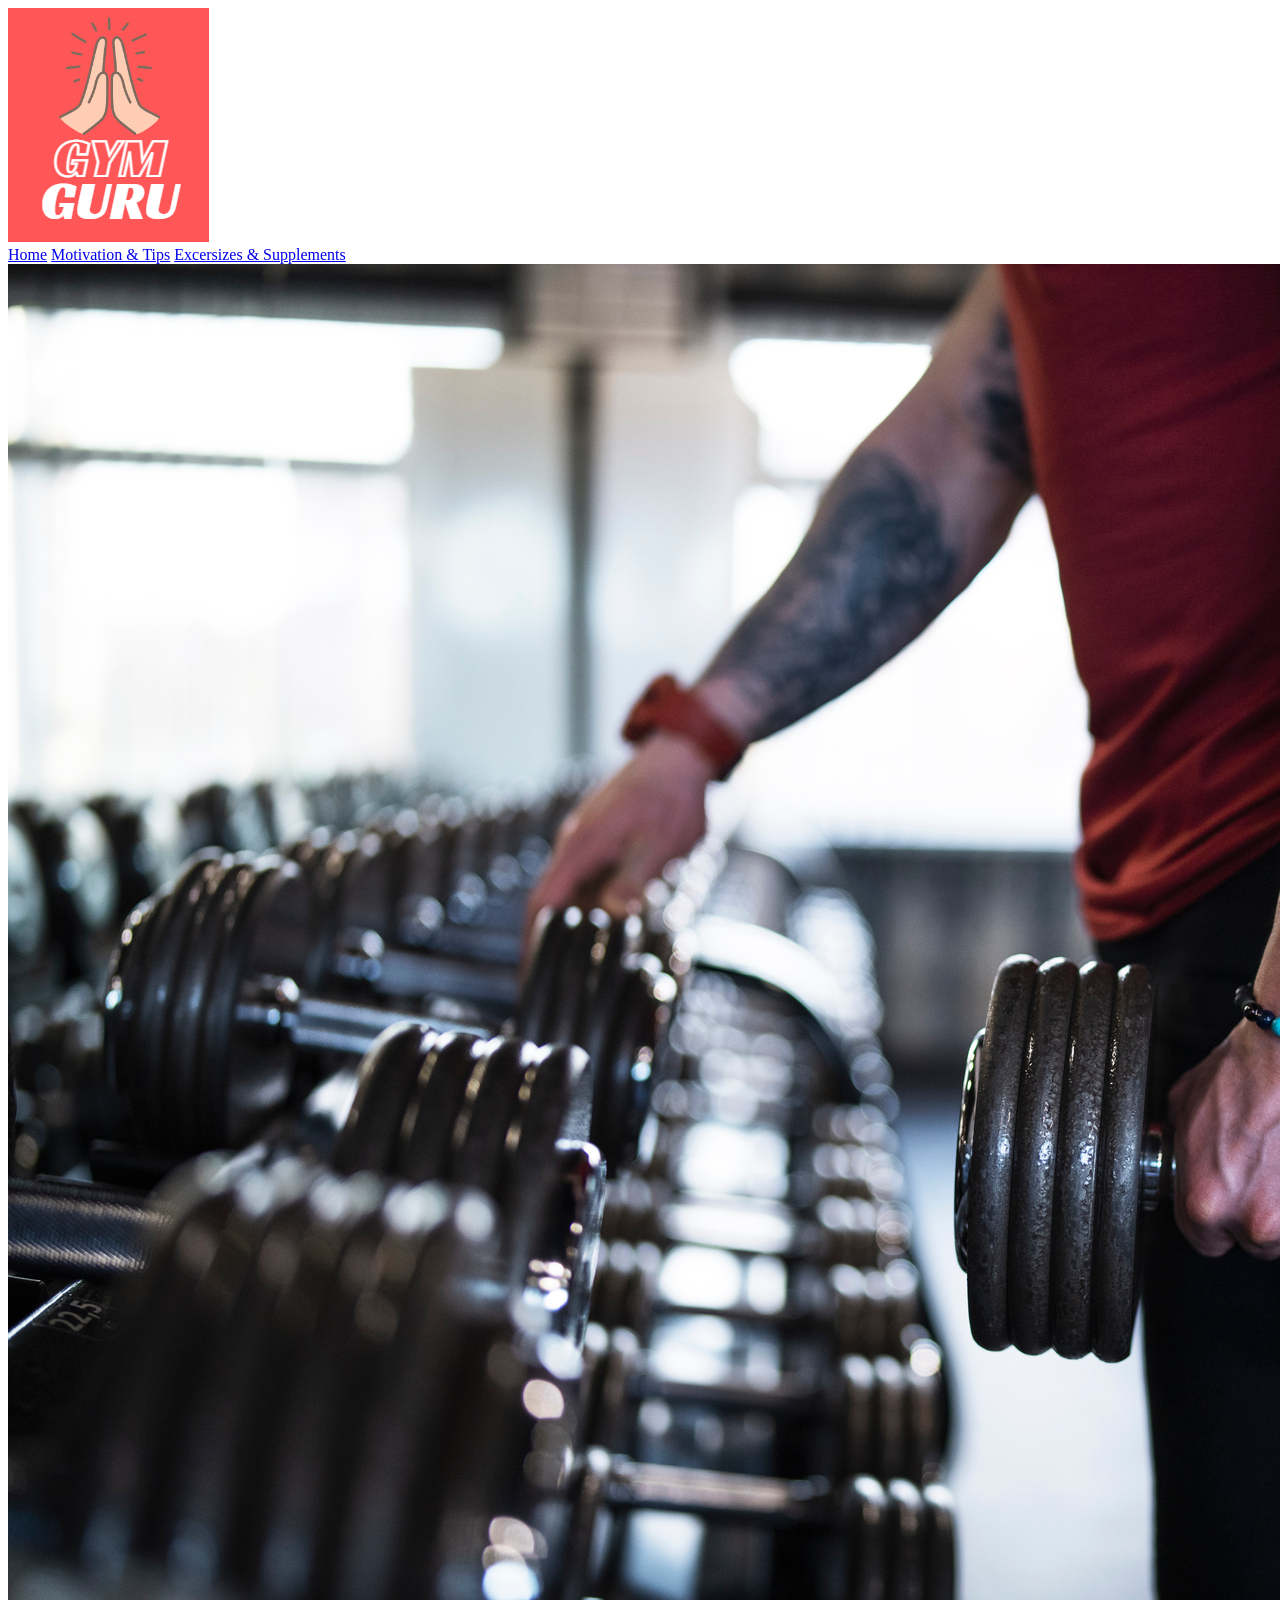
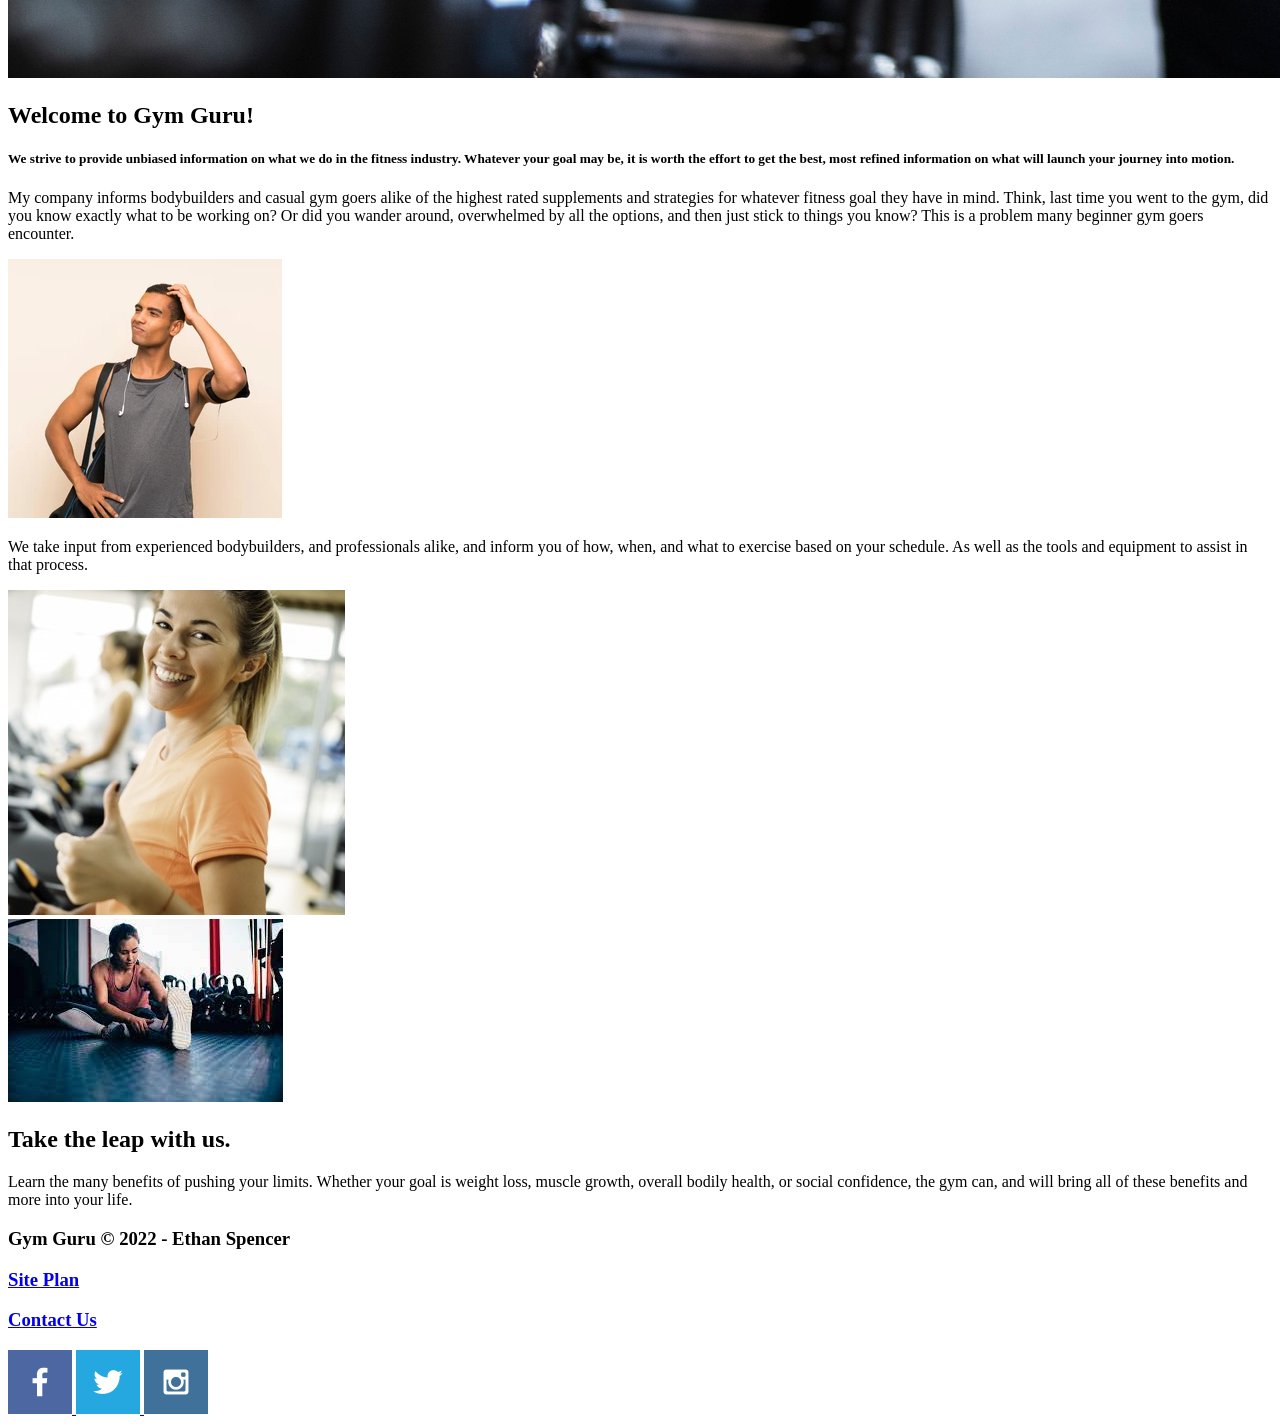
==== personal-site/index.html @ 8e612c9b "dump" ====
<!DOCTYPE html>
<html lang="en">
<head>
    <meta charset="UTF-8">
    <meta http-equiv="X-UA-Compatible" content="IE=edge">
    <meta name="viewport" content="width=device-width, initial-scale=1.0">
    <title>Gym Guru | Home Page</title>
</head>
<body>
    <div id="content">
        <header>
            <a class='logo_link' href="index.html">
                <img class="logo" src="images/logo.png" alt="Dry Oar Logo">
                </a>
                <nav>
                    <a href="index.html">Home</a>
                    <a href="motivation.html">Motivation & Tips</a>
                    <a href="excersize.html">Excersizes & Supplements</a>
                </nav>
        </header>
        <div id='hero'>
            <div id='hero-box'>
                <img id="hero-img" src="images/gym-coronavirus.jpg" alt="empty gym">
            </div>
                <section id="hero-msg">
                    <h1 class="home-title">Welcome to Gym Guru!</h1>
                    <h5>We strive to provide unbiased information on what we do in the fitness industry. Whatever your goal may be, it is worth the effort to get the best, most refined information on what will launch your journey into motion.</h5>
                </section>
            </div>
        </div>
        <section id="body">
            <div id="purpose-1">
                <p>
                    My company informs bodybuilders and casual gym goers alike of the highest rated supplements and strategies for whatever fitness goal they have in mind. Think, last time you went to the gym, did you know exactly what to be working on? Or did you wander around, overwhelmed by all the options, and then just stick to things you know? This is a problem many beginner gym goers encounter. 
                </p>
                <img src="images/confused.png" alt="confused gym goer">
            </div>
            <div id="purpose-2">
                <p>We take input from experienced bodybuilders, and professionals alike, and inform you of how, when, and what to exercise based on your schedule. As well as the tools and equipment to assist in that process.</p>
                <img src="images/happy.jpg" alt="happy gym goer">
            </div>
            <div id="background"></div>
            <img class="stretching" src="images/stretching.jpg" alt="stretching">
            <section class="msg">
                <h2>Take the leap with us.</h2>
                <p>Learn the many benefits of pushing your limits. Whether your goal is weight loss, muscle growth, overall bodily health, or social confidence, the gym can, and will bring all of these benefits and more into your life.</p>
            </section>
        </section>
        <footer>
            <h3>Gym Guru &copy; 2022 - Ethan Spencer</h3>
            <h3><a class="bot-txt" href="site-plan.html">Site Plan</a></h3>
            <h3><a class="bot-txt" href="contactus.html">Contact Us</a></h3>
            <div class="social">
                <a target="_blank" href="https://facebook.com">
                    <img class="icon2" src="images/facebook.png" alt="fb icon">
                </a>
                <a target="_blank" href="https://twitter.com">
                    <img class="icon2" src="images/twitter.png" alt="twitter icon">
                </a>
                <a target="_blank" href="https://instagram.com">
                    <img class="icon2" src="images/instagram.png" alt="ig icon">
                </a>
            </div>
        </footer>
    </div>
</body>
</html>
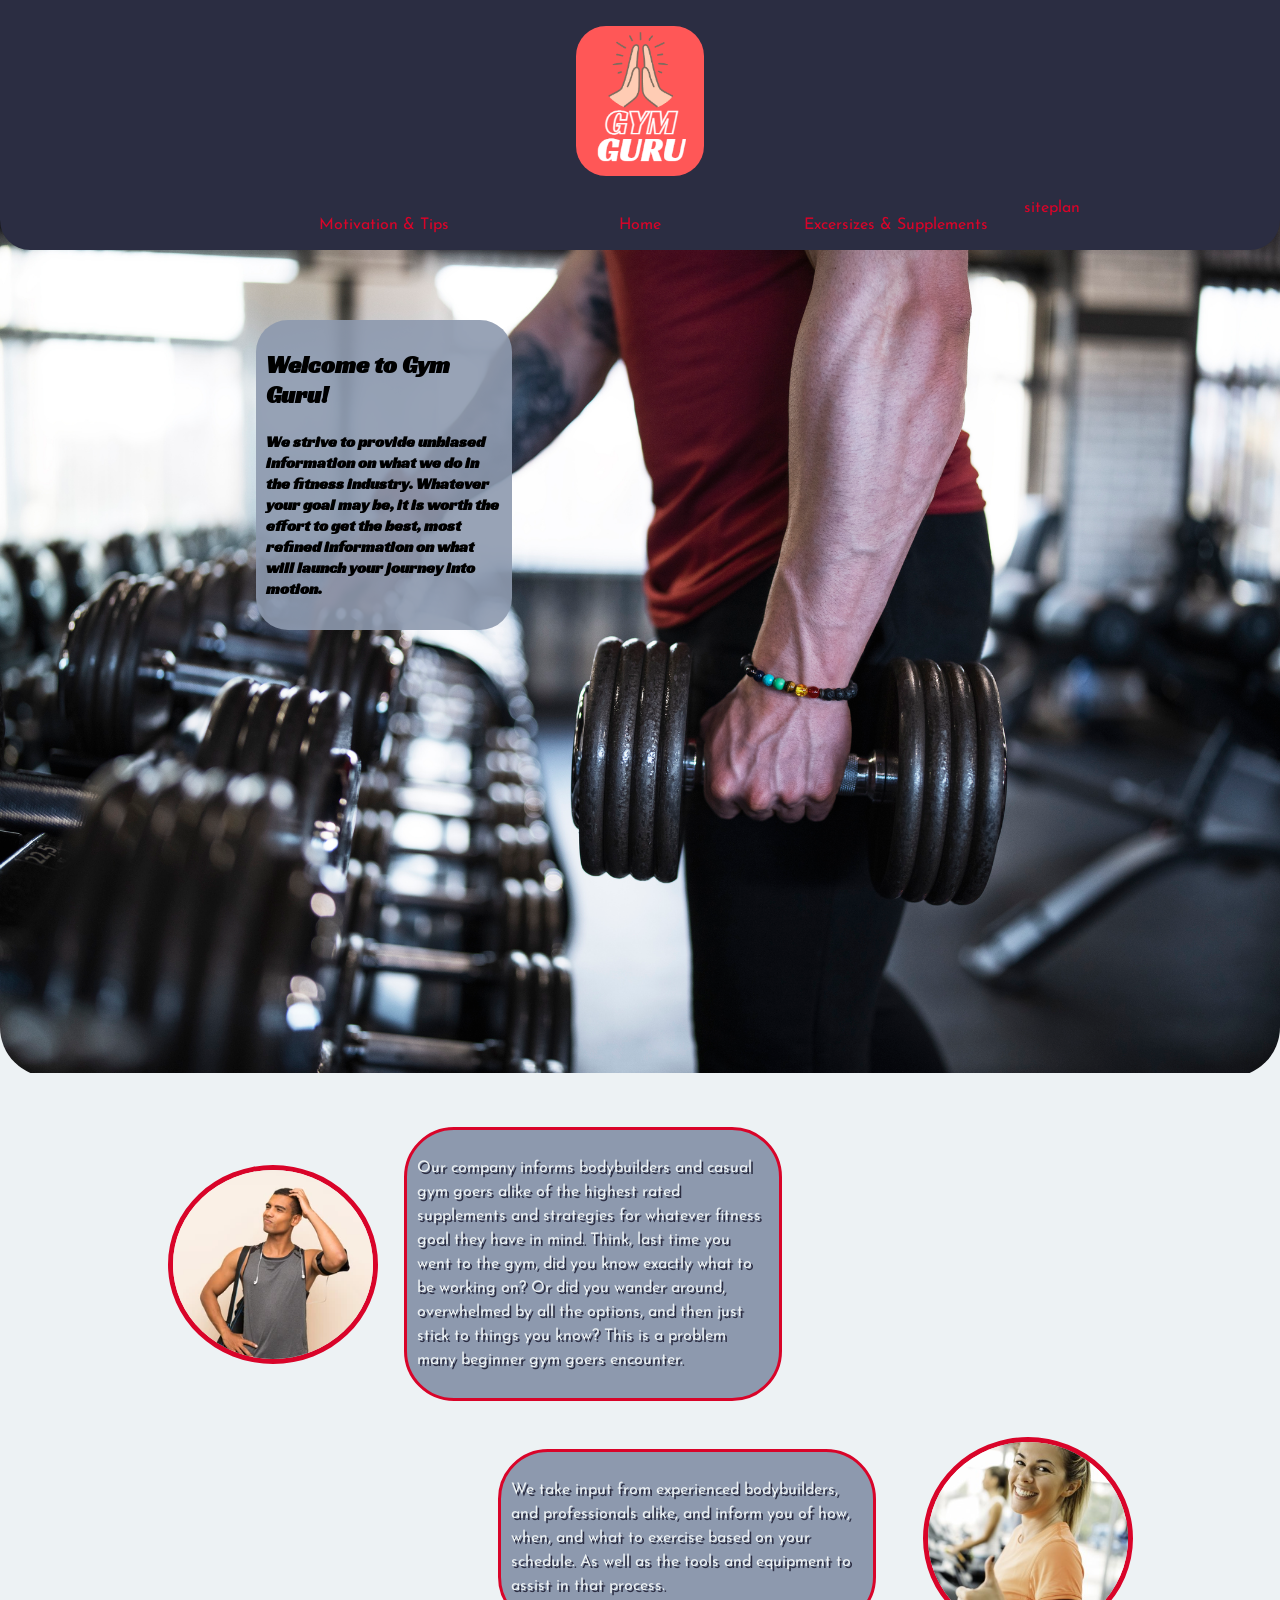
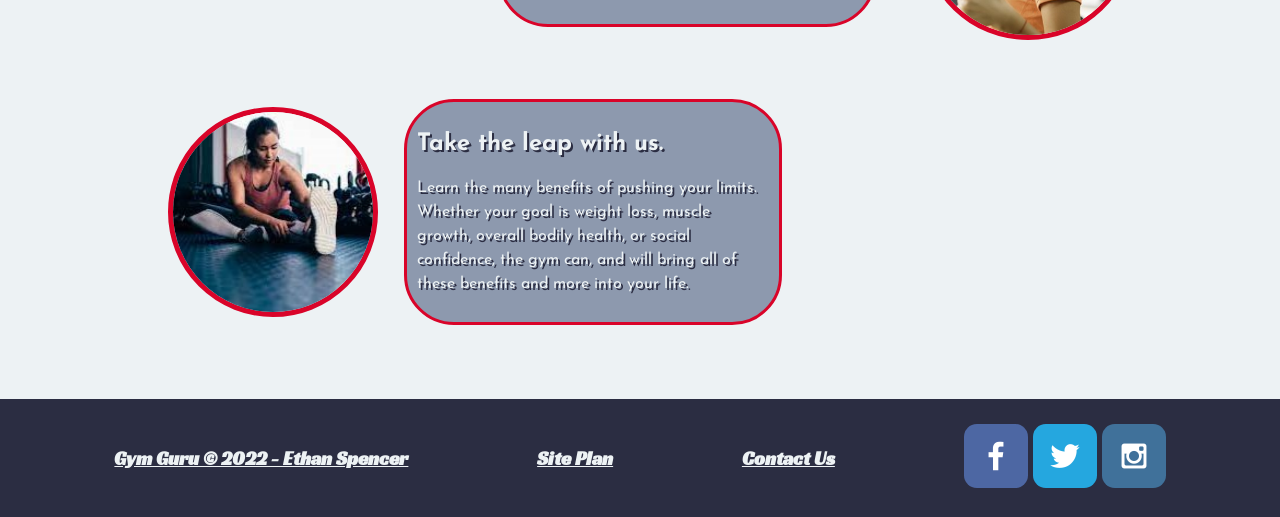
==== commit 3688f50c: "dump" ====
--- a/personal-site/index.html
+++ b/personal-site/index.html
@@ -5,45 +5,52 @@
     <meta http-equiv="X-UA-Compatible" content="IE=edge">
     <meta name="viewport" content="width=device-width, initial-scale=1.0">
     <title>Gym Guru | Home Page</title>
+    <link rel="stylesheet" href="styles/style.css">
 </head>
 <body>
     <div id="content">
         <header>
             <a class='logo_link' href="index.html">
-                <img class="logo" src="images/logo.png" alt="Dry Oar Logo">
-                </a>
-                <nav>
-                    <a href="index.html">Home</a>
-                    <a href="motivation.html">Motivation & Tips</a>
-                    <a href="excersize.html">Excersizes & Supplements</a>
-                </nav>
+            <img class="logo" src="images/logo.png" alt="Dry Oar Logo">
+            </a>
+            <!-- <nav> -->
+            <a class="nav" id="motivation" href="motivation.html">Motivation & Tips</a>
+            <a class="nav" id="home" href="index.html">Home</a>
+            <a class="nav" id="exercise" href="excersize.html">Excersizes & Supplements</a>
+            <a class="nav" id="siteplan" href="site-plan.html">siteplan</a>
+            <!-- </nav> -->
         </header>
         <div id='hero'>
             <div id='hero-box'>
                 <img id="hero-img" src="images/gym-coronavirus.jpg" alt="empty gym">
             </div>
-                <section id="hero-msg">
-                    <h1 class="home-title">Welcome to Gym Guru!</h1>
-                    <h5>We strive to provide unbiased information on what we do in the fitness industry. Whatever your goal may be, it is worth the effort to get the best, most refined information on what will launch your journey into motion.</h5>
-                </section>
+            <section id="hero-msg">
+                <h1 class="home-title">Welcome to Gym Guru!</h1>
+                <h4>We strive to provide unbiased information on what we do in the fitness industry. Whatever your goal may be, it is worth the effort to get the best, most refined information on what will launch your journey into motion.</h4>
+            </section>
             </div>
         </div>
         <section id="body">
-            <div id="purpose-1">
+            <div id="top"></div>
+            <div class="one" id="purpose-1">
                 <p>
-                    My company informs bodybuilders and casual gym goers alike of the highest rated supplements and strategies for whatever fitness goal they have in mind. Think, last time you went to the gym, did you know exactly what to be working on? Or did you wander around, overwhelmed by all the options, and then just stick to things you know? This is a problem many beginner gym goers encounter. 
-                </p>
-                <img src="images/confused.png" alt="confused gym goer">
+                    Our company informs bodybuilders and casual gym goers alike of the highest rated supplements and strategies for whatever fitness goal they have in mind. Think, last time you went to the gym, did you know exactly what to be working on? Or did you wander around, overwhelmed by all the options, and then just stick to things you know? This is a problem many beginner gym goers encounter. 
+                </p>   
             </div>
-            <div id="purpose-2">
+            <img class="one" id="img-1" src="images/confused.png" alt="confused gym goer">
+            <div id="mid"></div>
+            <div class="two" id="purpose-2">
                 <p>We take input from experienced bodybuilders, and professionals alike, and inform you of how, when, and what to exercise based on your schedule. As well as the tools and equipment to assist in that process.</p>
-                <img src="images/happy.jpg" alt="happy gym goer">
             </div>
+            <img class="two" id="img-2" src="images/happy.jpg" alt="happy gym goer">
+            <div id="bot"></div>
             <div id="background"></div>
-            <img class="stretching" src="images/stretching.jpg" alt="stretching">
+            <div class="three" id="purpose-3">
             <section class="msg">
                 <h2>Take the leap with us.</h2>
                 <p>Learn the many benefits of pushing your limits. Whether your goal is weight loss, muscle growth, overall bodily health, or social confidence, the gym can, and will bring all of these benefits and more into your life.</p>
+            </div>
+            <img class="three" id="img-3" src="images/stretching.jpg" alt="stretching">
             </section>
         </section>
         <footer>
--- a/personal-site/styles/style.css
+++ b/personal-site/styles/style.css
@@ -0,0 +1,181 @@
+@import url('https://fonts.googleapis.com/css2?family=Josefin+Sans:wght@100;300;400&family=Racing+Sans+One&display=swap');
+h1, h2, h3, h4, h5, h6 {
+    font-family: var(--heading-font);
+    color: var(--headline-color-on-white);
+  }
+:root{
+    --heading-font: "Racing Sans One",cursive;
+    --paragraph-font: 'Josefin Sans', sans-serif;
+}
+body{
+    font-family: var(--paragraph-font);
+    margin: 0;
+    padding: 0;
+    background-color: #EDF2F4;
+}
+#body{
+    /* margin-top: 20px; */
+    padding: 50px;
+    display: grid;
+    grid-template-columns: 1fr 1fr 1fr 1fr 1fr 1fr 1fr 1fr 1fr 1fr;
+    grid-template-rows: 1fr 1fr 1fr;
+}
+#purpose-1{
+    grid-column: 4/8;
+}
+#img-1{
+    grid-column: 2/4;
+    grid-row: 1/2;
+    width: 200px;
+}
+.one{
+    display: flex;
+    margin: 0 auto;
+    align-self: center;
+    margin-right: 20%;
+}
+.two{
+    display: flex;
+    margin: 0 auto;
+    align-self: center;
+    margin-left: 20%;
+}
+#img-2{
+    width: 200px;
+    grid-column: 8/10;
+    grid-row: 2/3;
+}
+#purpose-2{
+    grid-column: 4/8;
+}
+#img-3{
+   width: 200px;
+   grid-column: 2/4;
+   grid-row: 3/4;
+}
+.three{
+    display: flex;
+    margin: 0 auto;
+    align-self: center;
+    margin-right: 20%;
+}
+#purpose-3{
+    grid-column: 4/8;
+}
+#purpose-2{
+    grid-row: 2/3;
+}
+#purpose-3{
+    grid-row: 3/4;
+}
+#img-1, #img-2, #img-3{
+    border-radius: 100%;
+    border: 5px solid #D90429;
+}
+#purpose-1, #purpose-2, #purpose-3{
+    background-color: #8D99AE;
+    padding: 10px;
+    border-radius: 50px;
+    color: #EDF2F4;
+    text-shadow: 2px 2px #2B2D42;
+    border: 3px solid #D90429;
+    line-height: 1.5em;
+}
+header{
+    background-color: #2B2D42;
+    display: grid;
+    grid-template-columns: 1fr 1fr 1fr 1fr 1fr;
+    grid-template-rows: 200px 50px;
+    border-bottom-left-radius: 30px;
+    border-bottom-right-radius: 30px;
+    /* border: 5px solid #EDF2F4; */
+}
+.msg h2{
+    font-family: var(--paragraph-font);
+}
+#hero{
+    display: grid;
+    grid-template-columns: 1fr 1fr 1fr 1fr 1fr;
+    margin-top: -30px;
+}
+#hero-box{
+    grid-column: 1/6;
+    grid-row: 1/3;
+    z-index: -1;
+    max-height: 900px;
+    overflow: hidden;
+    border-bottom-left-radius: 50px;
+    border-bottom-right-radius: 50px;
+}
+#hero-img{
+    width: 100%;
+}
+#hero-msg{
+    grid-column: 2/3;
+    grid-row: 1/2;
+    margin-top: 100px;
+    padding: 10px;
+    background-color: rgba(141, 153, 174, .9);
+    border-radius: 2em;
+}
+.logo{
+    height: 150px;
+    border-radius: 30px;
+    margin: 50px;
+}
+.nav{
+    text-decoration: none;
+    color: #D90429;
+}
+.nav:hover{
+    color: #EDF2F4;
+    background-color: #8D99AE;
+    padding: 1em;
+    border-radius: 1em;
+}
+#motivation{
+grid-column: 2/3;
+display: flex;
+margin: 0 auto;
+align-self: center;
+
+}
+#home{
+    display: flex;
+    margin: 0 auto;
+    align-self: center;
+}
+#exercise{
+    display: flex;
+    margin: 0 auto;
+    align-self: center;
+}
+.logo_link{
+    padding-top: 5px;
+    justify-self: center;
+    align-self: center;
+    grid-column: 3/4;
+}
+footer{
+    background-color: #2B2D42;
+    padding: 25px 50px;
+    /* margin-top: 200px; */
+    display: flex;
+    justify-content: space-around;
+    align-items: center;
+}
+footer h3{
+    text-decoration: underline;
+    color: #EDF2F4;
+}
+footer a{
+    color: #EDF2F4;
+    text-decoration: none;
+}
+footer a:hover{
+    text-decoration: underline;
+    color: #8D99AE;
+}
+.icon2{
+    border-radius: 20%;
+}
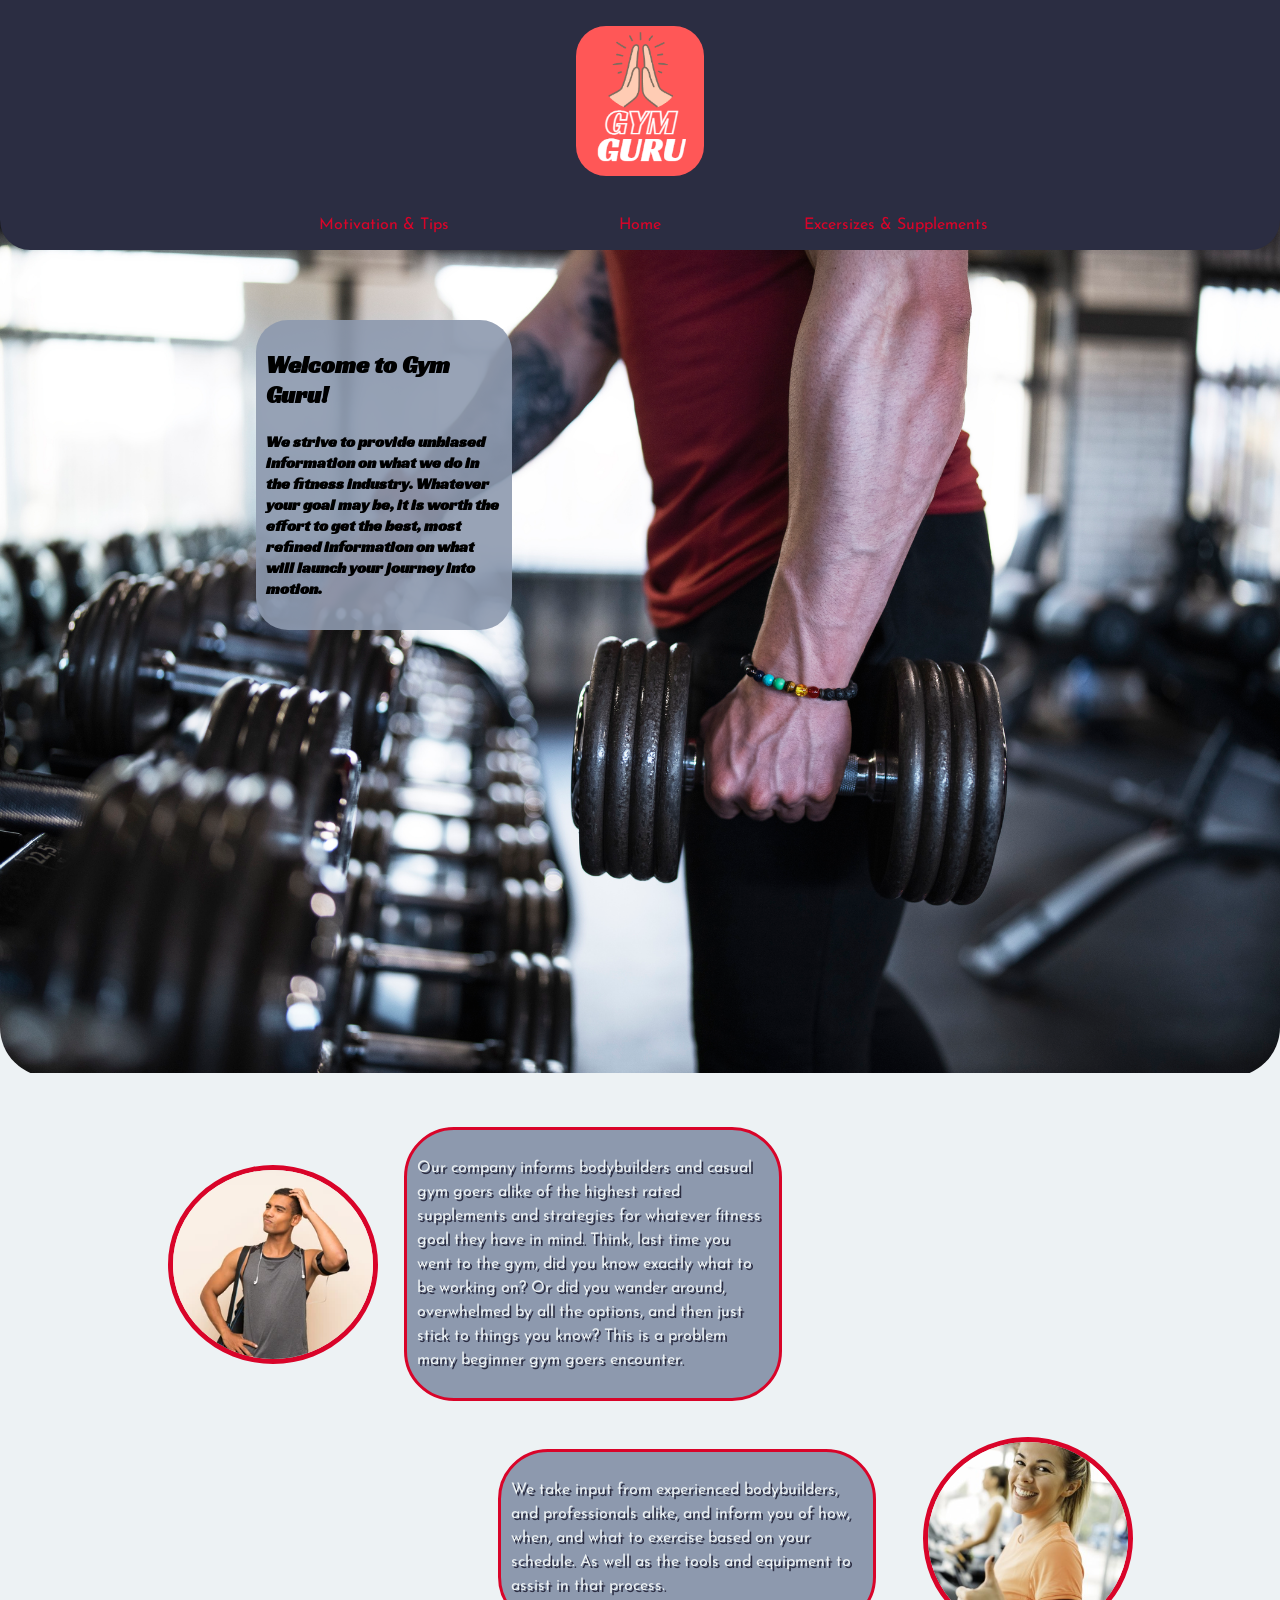
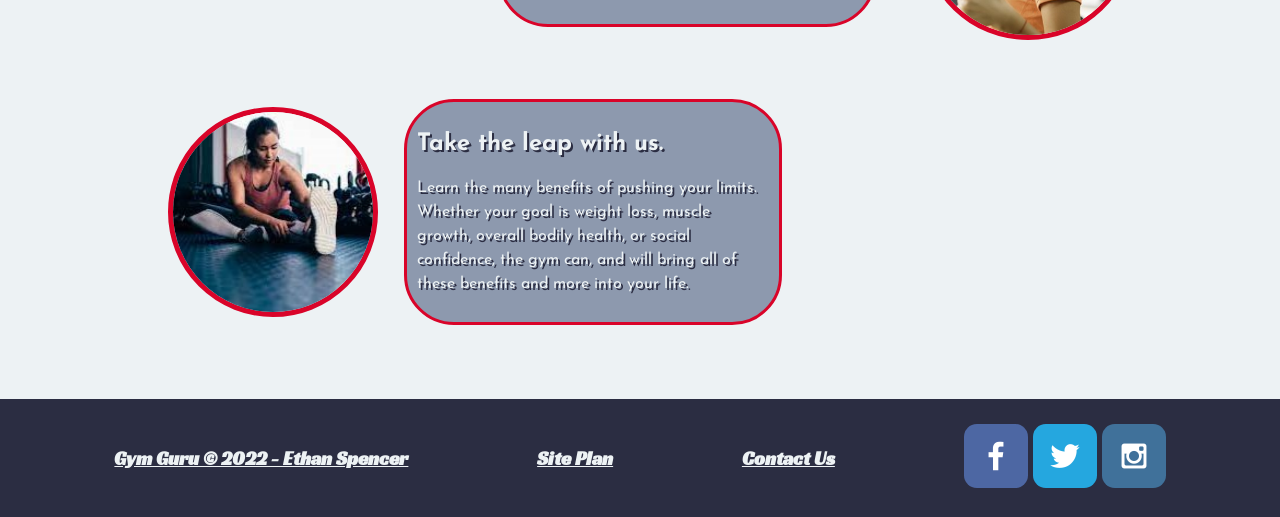
==== commit 8cd5c991: "dump" ====
--- a/personal-site/index.html
+++ b/personal-site/index.html
@@ -17,7 +17,7 @@
             <a class="nav" id="motivation" href="motivation.html">Motivation & Tips</a>
             <a class="nav" id="home" href="index.html">Home</a>
             <a class="nav" id="exercise" href="excersize.html">Excersizes & Supplements</a>
-            <a class="nav" id="siteplan" href="site-plan.html">siteplan</a>
+            <!-- <a class="nav" id="siteplan" href="site-plan.html">siteplan</a> -->
             <!-- </nav> -->
         </header>
         <div id='hero'>
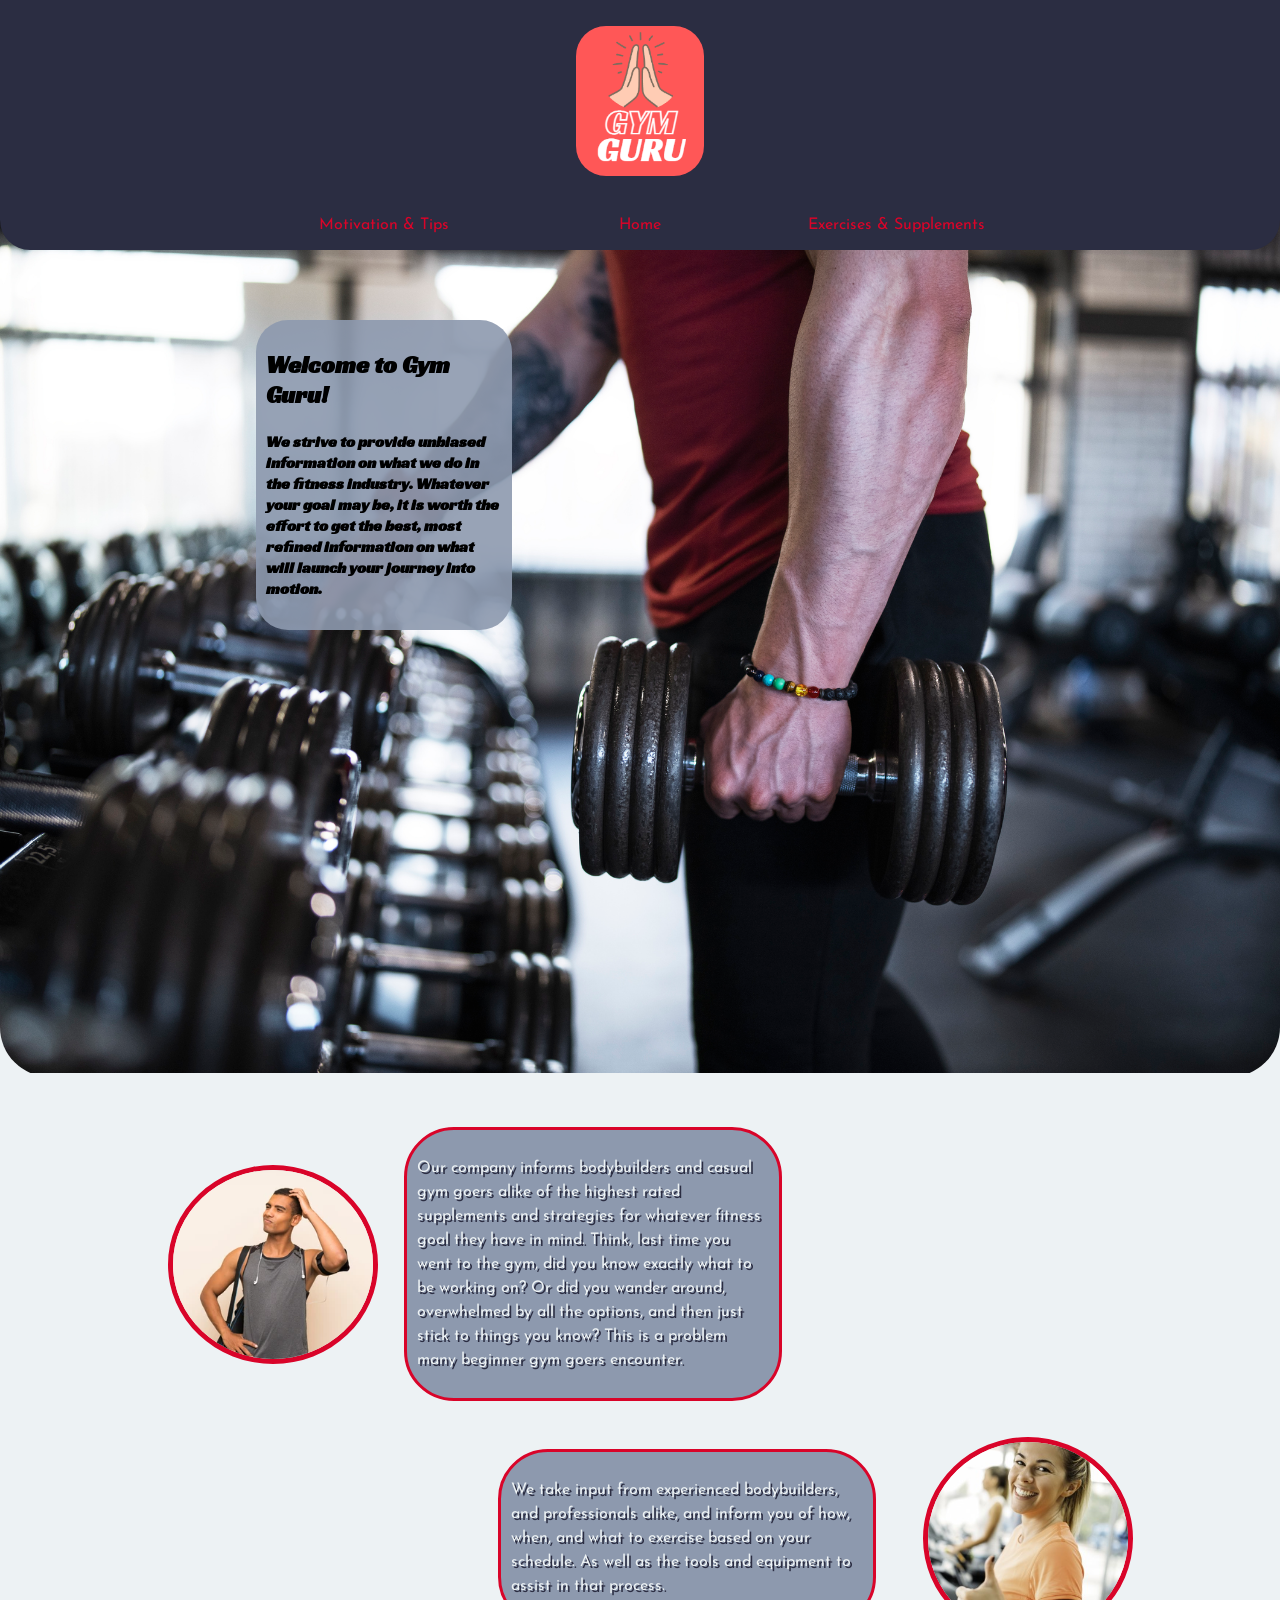
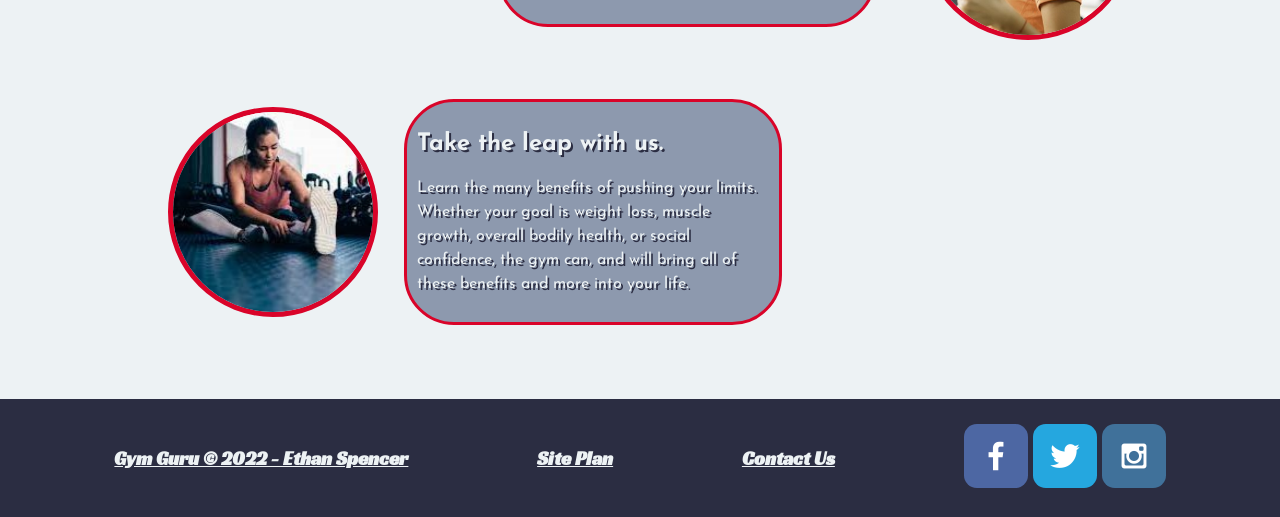
==== commit f8ed8d38: "dump" ====
--- a/personal-site/index.html
+++ b/personal-site/index.html
@@ -16,7 +16,7 @@
             <!-- <nav> -->
             <a class="nav" id="motivation" href="motivation.html">Motivation & Tips</a>
             <a class="nav" id="home" href="index.html">Home</a>
-            <a class="nav" id="exercise" href="excersize.html">Excersizes & Supplements</a>
+            <a class="nav" id="exercise" href="excersize.html">Exercises & Supplements</a>
             <!-- <a class="nav" id="siteplan" href="site-plan.html">siteplan</a> -->
             <!-- </nav> -->
         </header>
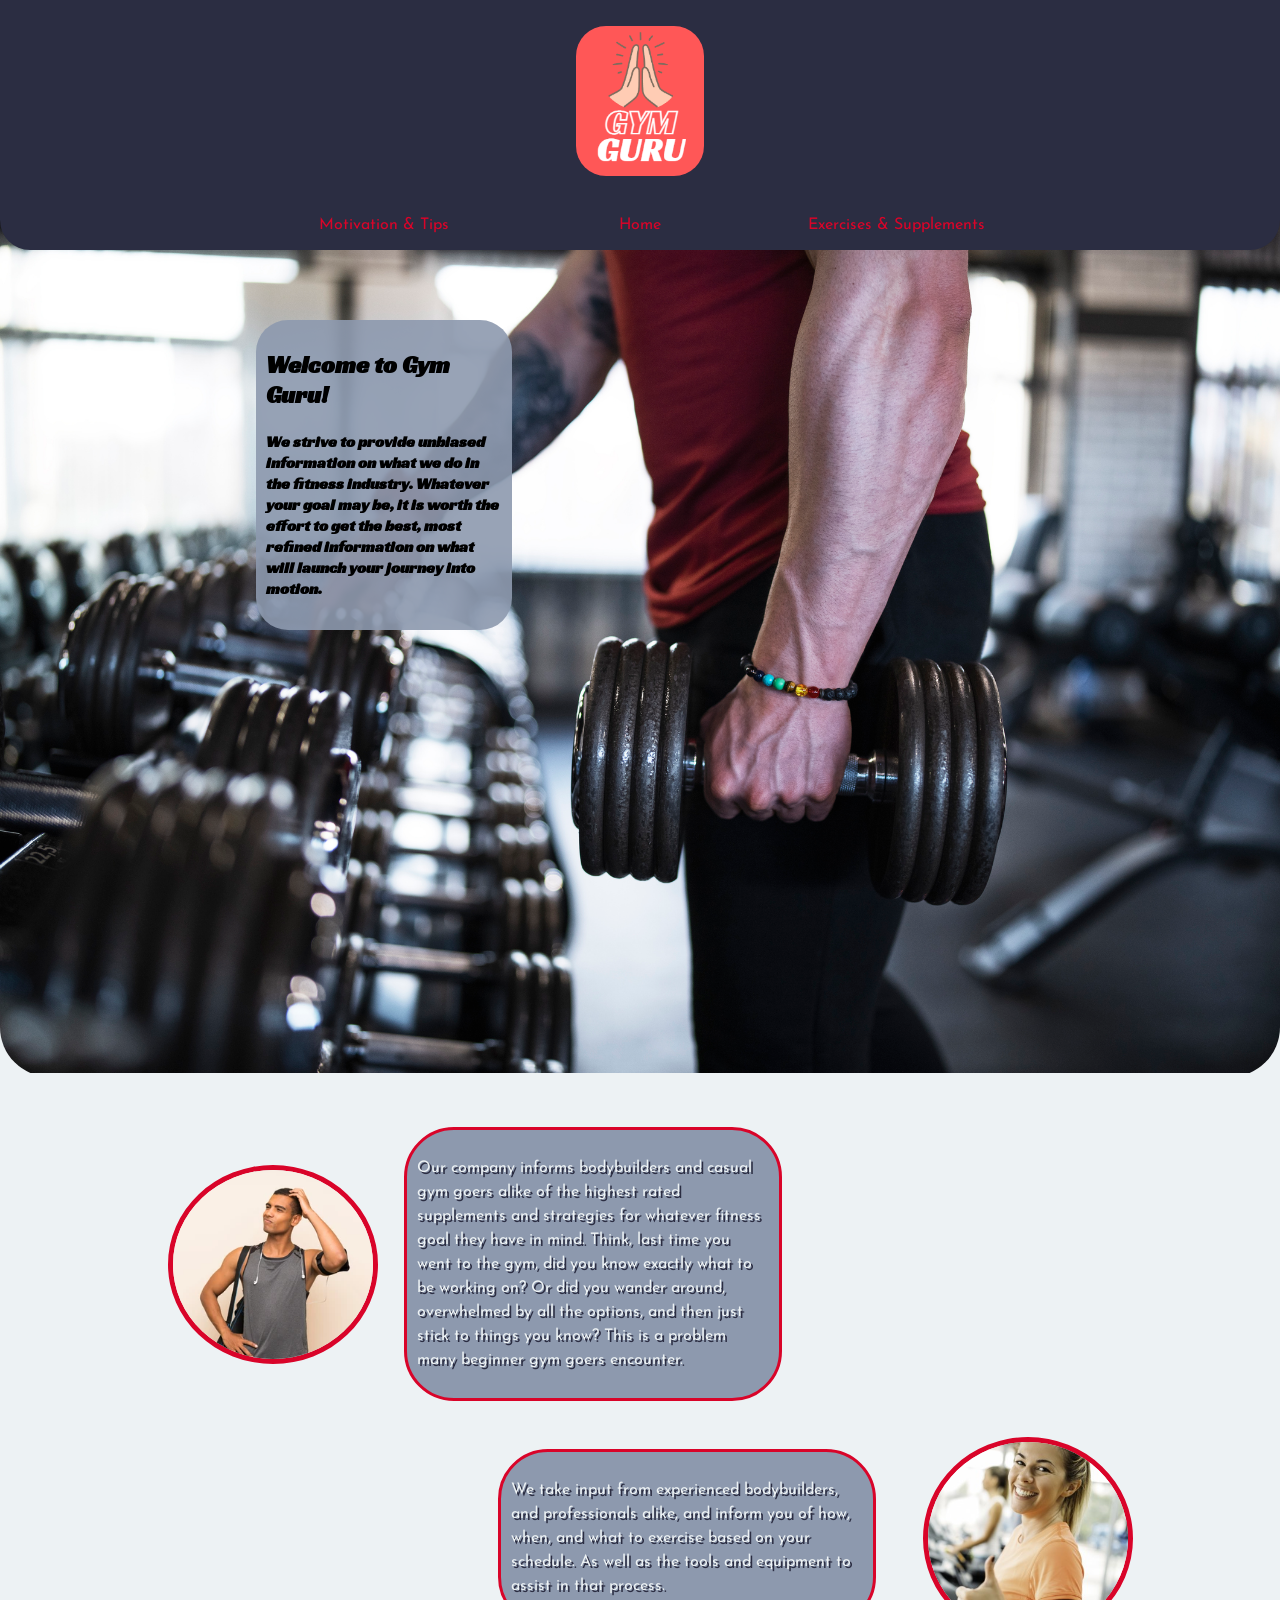
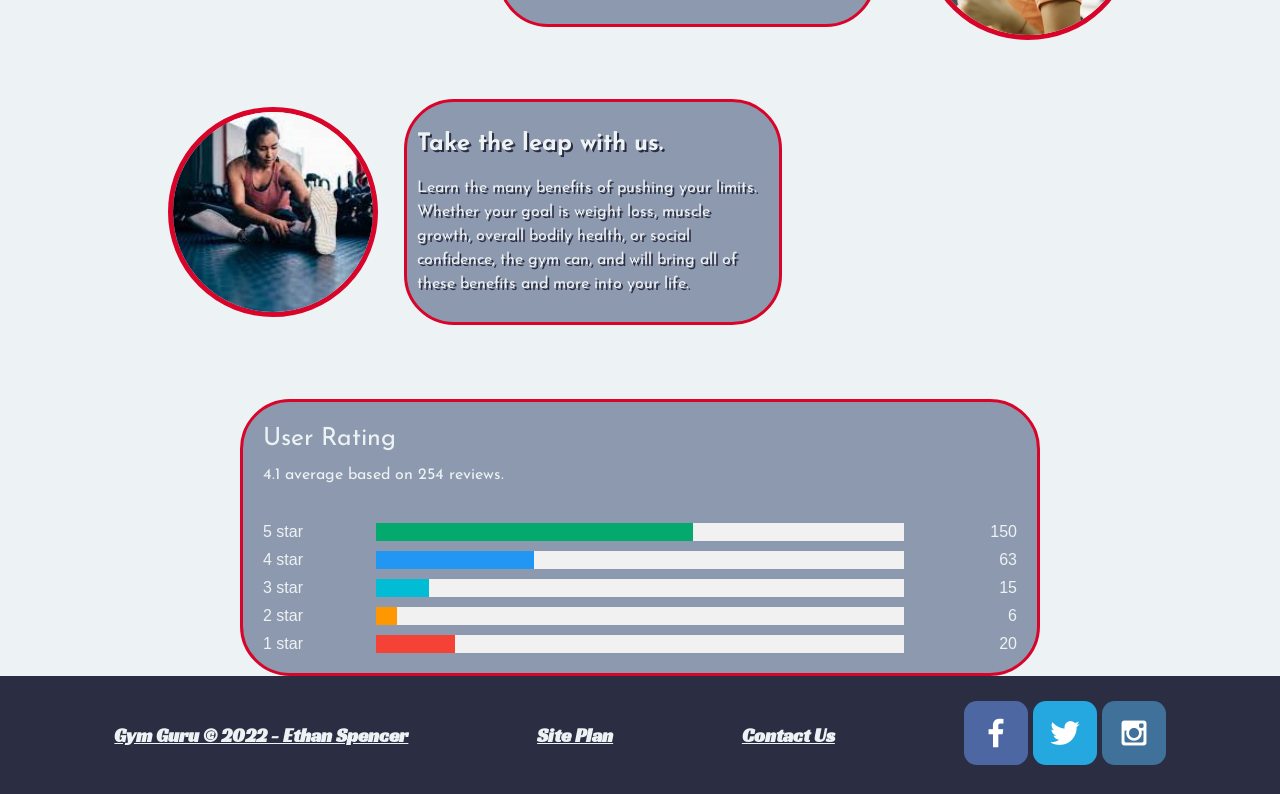
==== commit e1f39b9d: "dump" ====
--- a/personal-site/index.html
+++ b/personal-site/index.html
@@ -53,6 +53,74 @@
             <img class="three" id="img-3" src="images/stretching.jpg" alt="stretching">
             </section>
         </section>
+        <section class="ratings">
+            <span class="heading">User Rating</span>
+            <span class="fa fa-star checked"></span>
+            <span class="fa fa-star checked"></span>
+            <span class="fa fa-star checked"></span>
+            <span class="fa fa-star checked"></span>
+            <span class="fa fa-star"></span>
+            <p>4.1 average based on 254 reviews.</p>
+            <hr style="border:3px solid #8D99AE">
+
+            <div class="row">
+            <div class="side">
+                <div>5 star</div>
+            </div>
+            <div class="middle">
+                <div class="bar-container">
+                <div class="bar-5"></div>
+                </div>
+            </div>
+            <div class="side right">
+                <div>150</div>
+            </div>
+            <div class="side">
+                <div>4 star</div>
+            </div>
+            <div class="middle">
+                <div class="bar-container">
+                <div class="bar-4"></div>
+                </div>
+            </div>
+            <div class="side right">
+                <div>63</div>
+            </div>
+            <div class="side">
+                <div>3 star</div>
+            </div>
+            <div class="middle">
+                <div class="bar-container">
+                <div class="bar-3"></div>
+                </div>
+            </div>
+            <div class="side right">
+                <div>15</div>
+            </div>
+            <div class="side">
+                <div>2 star</div>
+            </div>
+            <div class="middle">
+                <div class="bar-container">
+                <div class="bar-2"></div>
+                </div>
+            </div>
+            <div class="side right">
+                <div>6</div>
+            </div>
+            <div class="side">
+                <div>1 star</div>
+            </div>
+            <div class="middle">
+                <div class="bar-container">
+                <div class="bar-1"></div>
+                </div>
+            </div>
+            <div class="side right">
+                <div>20</div>
+            </div>
+            </div>
+                    </section>
         <footer>
             <h3>Gym Guru &copy; 2022 - Ethan Spencer</h3>
             <h3><a class="bot-txt" href="site-plan.html">Site Plan</a></h3>
--- a/personal-site/styles/style.css
+++ b/personal-site/styles/style.css
@@ -178,4 +178,93 @@
 }
 .icon2{
     border-radius: 20%;
-}+}
+.ratings{
+    box-sizing: border-box;
+    background-color: #8D99AE;
+    border-radius: 50px;
+    border: 3px solid #D90429;
+  }
+  .ratings div{
+    color: #EDF2F4;
+  }
+    .ratings .heading{
+    color: #EDF2F4;
+    font-family: var(--paragraph-font);
+
+  }
+  .ratings p{
+    color: #EDF2F4;
+    font-family: var(--paragraph-font);
+
+  }
+  .ratings {
+    font-family: Arial;
+    margin: 0 auto; /* Center website */
+    max-width: 800px; /* Max width */
+    padding: 20px;
+  }
+  
+  .heading {
+    font-size: 25px;
+    margin-right: 25px;
+  }
+  
+  .fa {
+    font-size: 25px;
+  }
+  
+  .checked {
+    color: orange;
+  }
+  
+  /* Three column layout */
+  .side {
+    float: left;
+    width: 15%;
+    margin-top: 10px;
+  }
+  
+  .middle {
+    float: left;
+    width: 70%;
+    margin-top: 10px;
+  }
+  
+  /* Place text to the right */
+  .right {
+    text-align: right;
+  }
+  
+  /* Clear floats after the columns */
+  .row:after {
+    content: "";
+    display: table;
+    clear: both;
+  }
+  
+  /* The bar container */
+  .bar-container {
+    width: 100%;
+    background-color: #f1f1f1;
+    text-align: center;
+    color: white;
+  }
+  
+  /* Individual bars */
+  .bar-5 {width: 60%; height: 18px; background-color: #04AA6D;}
+  .bar-4 {width: 30%; height: 18px; background-color: #2196F3;}
+  .bar-3 {width: 10%; height: 18px; background-color: #00bcd4;}
+  .bar-2 {width: 4%; height: 18px; background-color: #ff9800;}
+  .bar-1 {width: 15%; height: 18px; background-color: #f44336;}
+  
+  /* Responsive layout - make the columns stack on top of each other instead of next to each other */
+  @media (max-width: 400px) {
+    .side, .middle {
+      width: 100%;
+    }
+    /* Hide the right column on small screens */
+    .right {
+      display: none;
+    }
+  }
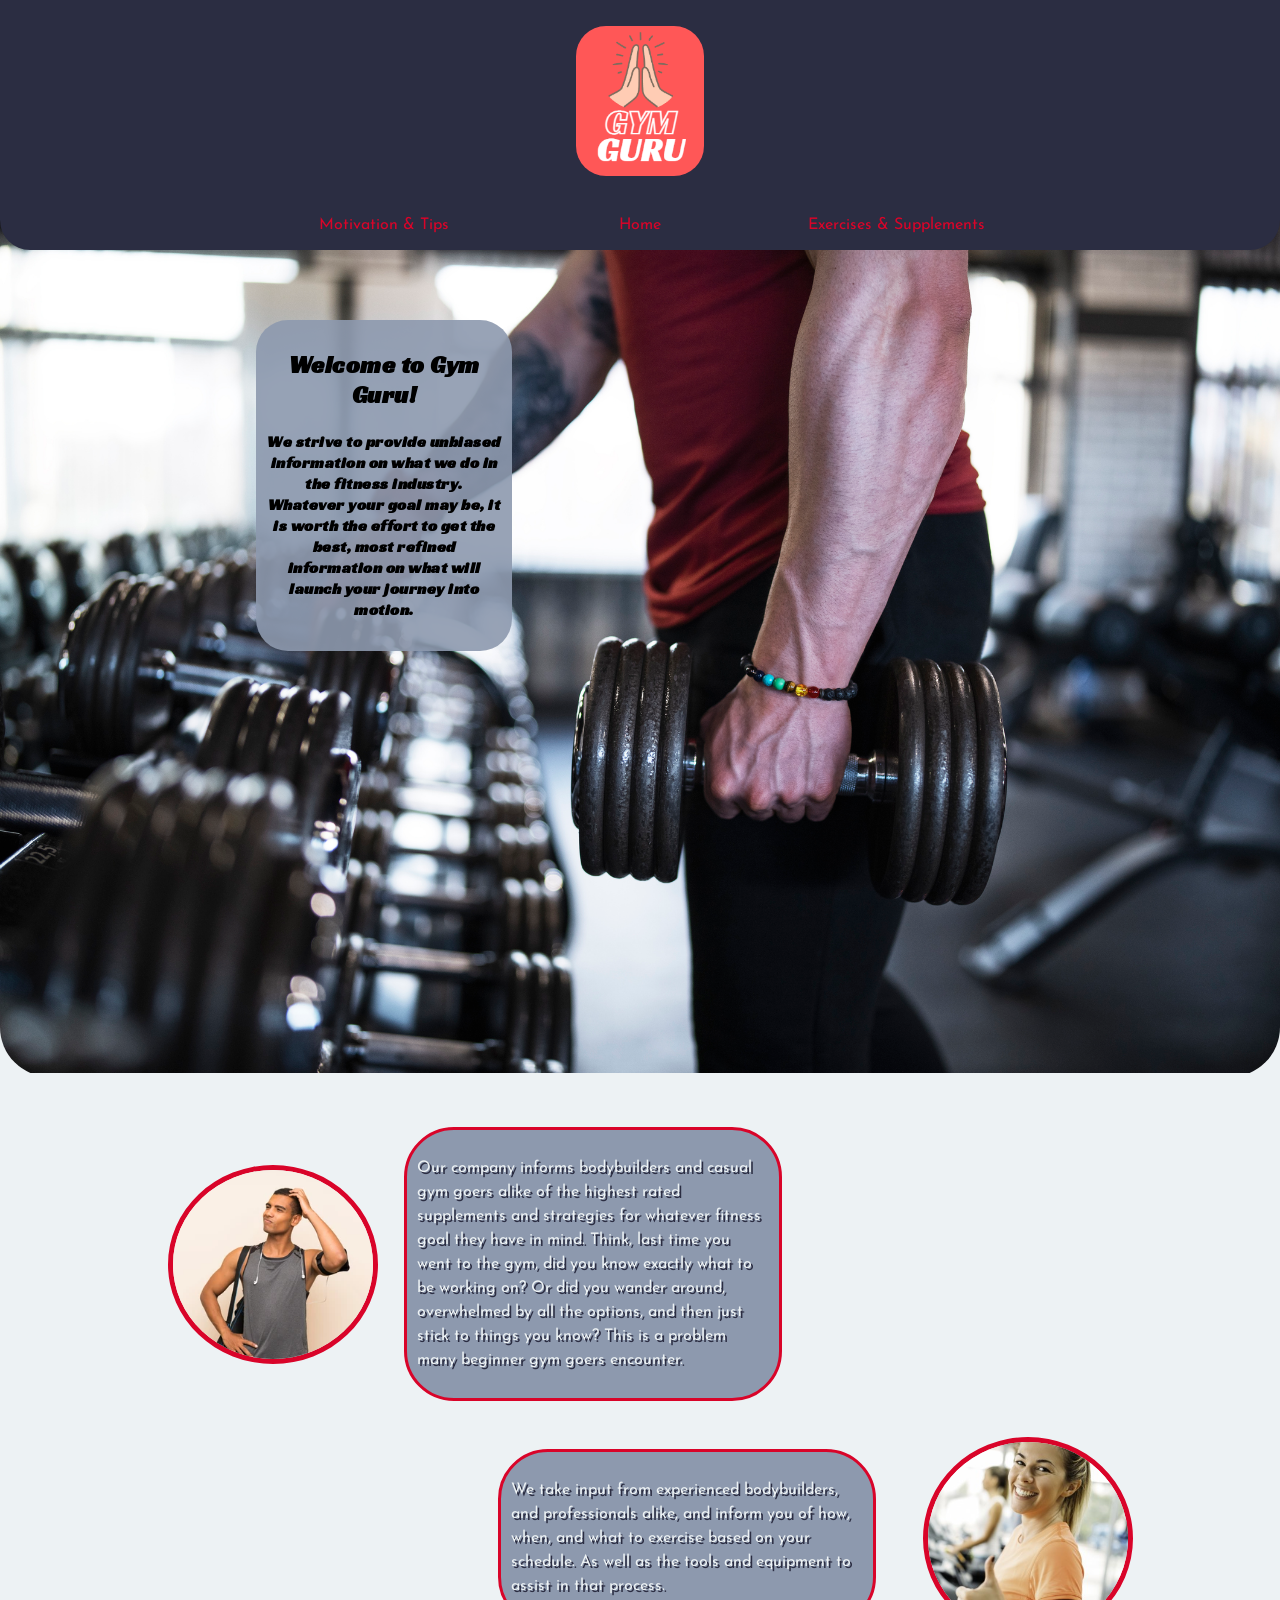
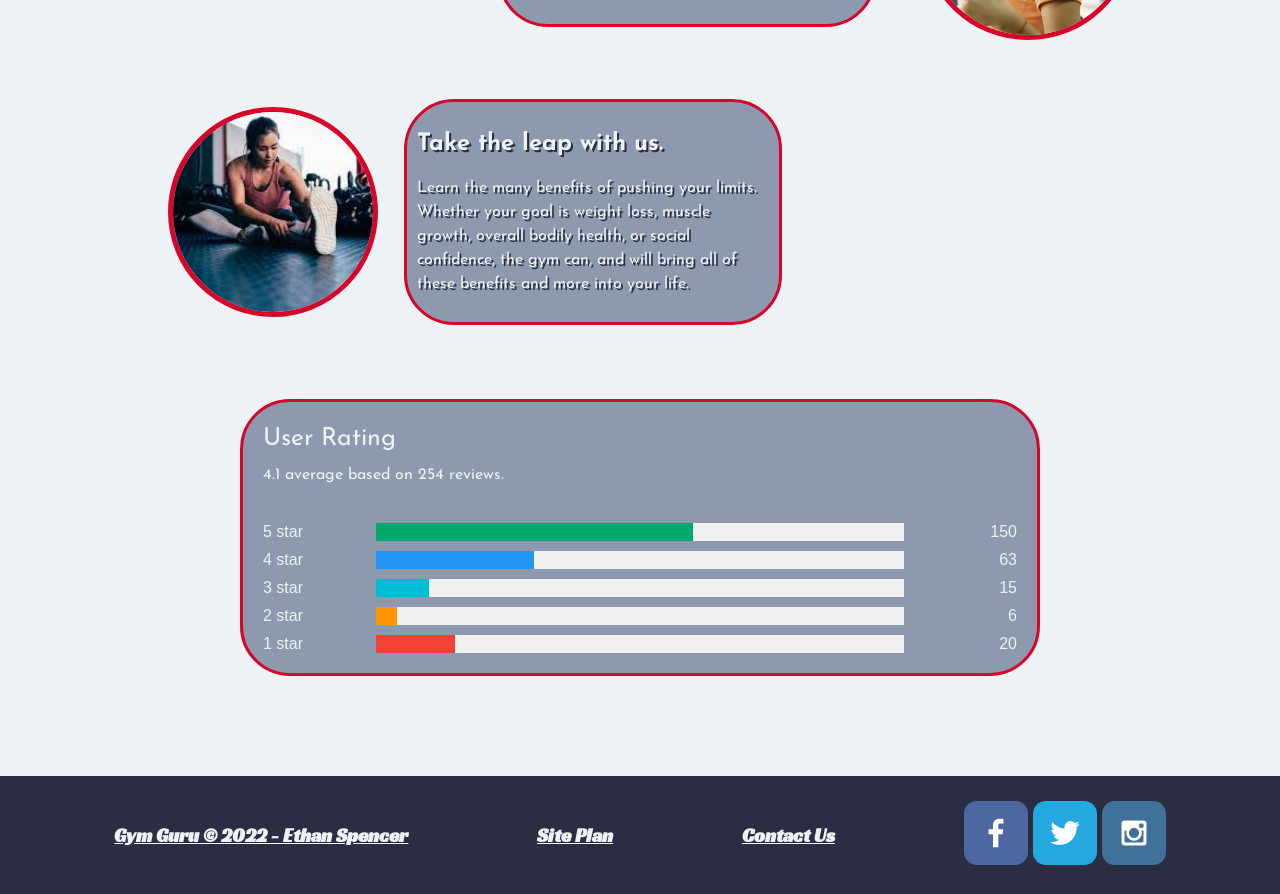
==== commit 7d78d496: "dump" ====
--- a/personal-site/index.html
+++ b/personal-site/index.html
@@ -26,7 +26,7 @@
             </div>
             <section id="hero-msg">
                 <h1 class="home-title">Welcome to Gym Guru!</h1>
-                <h4>We strive to provide unbiased information on what we do in the fitness industry. Whatever your goal may be, it is worth the effort to get the best, most refined information on what will launch your journey into motion.</h4>
+                <h4>We strive to provide unbiased information on what we do in the fitness industry.  Whatever your goal may be, it is worth the effort to get the best, most refined information on what will launch your journey into motion.</h4>
             </section>
             </div>
         </div>
--- a/personal-site/styles/style.css
+++ b/personal-site/styles/style.css
@@ -107,8 +107,191 @@
     border-bottom-left-radius: 50px;
     border-bottom-right-radius: 50px;
 }
+#hero-msg{
+  text-align: center;
+  letter-spacing: .5px;
+}
 #hero-img{
     width: 100%;
+}
+#hero-img2{
+  width: 100%;
+  border-bottom-right-radius:30px;
+  border-bottom-left-radius: 30px; 
+}
+#hero-p3{
+  display: grid;
+  grid-template-columns: 1fr 1fr 1fr 1fr 1fr;
+  margin-top: 30px;
+}
+#hero-img-p3{
+  width: 60%;
+  border-radius: 100px;
+  display: flex;
+  margin: 0 auto;
+}
+#supps{
+  display: grid;
+  grid-template-columns: 1fr 1fr 1fr 1fr 1fr 1fr 1fr 1fr;
+  grid-template-rows: 1fr 1fr;
+}
+#pre{
+  height: 200px;
+  display: flex;
+  margin: 0 auto;
+  grid-column: 3/4;
+  grid-row: 2/3;
+}
+#pre2{
+  grid-column: 4/7;
+  grid-row: 2/3;
+  padding-right: 5em;
+}
+#whey{
+  height: 200px;
+  display: flex;
+  margin: 0 auto;
+  grid-column: 6/7;
+  grid-row: 1/2;
+}
+#background3{
+  background-color: gray;
+  z-index: -1;
+  grid-column: 3/7;
+  grid-row: 1/3;
+  border-radius: 40px;
+  margin: 30px;
+}
+#whey2{
+  grid-column: 3/6;
+  grid-row: 1/2;
+  padding-left: 5em;
+}
+#whey2, #pre2{
+  /* padding: 20px; */
+  font-size: 20px;
+  color: #EDF2F4;
+  align-self: center;
+  display: flex;
+  margin: 0 auto;
+  text-align: center;
+}
+#splits{
+  margin: 1% 10% 5% 10%;
+  /* background-color: gray; */
+}
+.title-p3{
+font-size: 30px;
+margin: 2em 5% 2em -5%;
+color: #EDF2F4;
+}
+#bot-section-p3{
+  background-color: #2B2D42;
+  margin: 10% 10% 5% 10%;
+  border-radius: 5em;
+  padding: 1%;
+ 
+}
+#bot-h1-p3{
+  text-align: center;
+  margin-bottom: -11%;
+  margin-top: 5%;
+  color: #D90429;
+  background-color: #2B2D42;
+  margin-left: 42%;
+  margin-right: 42%;
+  border-radius: 20px;
+  /* border: 1px solid #D90429; */
+}
+.p3-txt{
+  font-size: 1.5em;
+  color: #EDF2F4;
+  letter-spacing: 1%;
+}
+#hero-msg-p3{
+  grid-column: 2/5;
+  font-size: 30px;
+  text-align: center;
+}
+#hero-box-p3{
+  grid-column: 1/6;
+  grid-row: 1/3;
+  z-index: -1;
+  max-height: 900px;
+  overflow: hidden;
+  border-bottom-left-radius: 50px;
+  border-bottom-right-radius: 50px;
+}
+#bottom-section{
+  display: grid;
+  grid-template-columns: 1fr 1fr 1fr 1fr 1fr 1fr 1fr 1fr;
+  grid-template-rows: 1fr 1fr 1fr;
+  background-color: #8D99AE;
+  /* margin-top: -150px; */
+  /* padding: 100px; */
+  z-index: -1;
+  padding-top: 100px;
+  padding-bottom: 100px;
+  margin-bottom: -100px;
+border-radius: 50px;
+}
+#bot-pic{
+  width: 90%;
+  grid-column: 3/7;
+  grid-row: 1/4;
+  border-radius: 50px;
+  /* padding: 10px0; */
+  display: flex;
+  margin: 0 auto;
+  align-self: center;
+}
+#space1{
+  height: 100px;
+}
+#space2{
+  height: 100px;
+}
+.q{
+  text-align: center;
+  display: flex;
+  margin: auto 0;
+  border-radius: 20px;
+  /* align-content: center; */
+  padding: px;
+  height: 100%;
+  width: 220px;
+  font-size: 20px;
+  background-color: #2B2D42;
+  color: #EDF2F4;
+}
+.q p{
+  align-self: center;
+  padding-left: 10px;
+  padding-right: 10px;
+}
+#q1{
+  grid-column: 2/3;
+  grid-row: 1/2;
+}
+#q2{
+  grid-column: 1/2/;
+  grid-row: 2/3;
+}
+#q3{
+  grid-column: 2/3;
+  grid-row: 3/4;
+}
+#q4{
+  grid-column: 7/8;
+  grid-row: 1/2;
+}
+#q5{
+  grid-column: 8/9;
+  grid-row: 2/3;
+}
+#q6{
+  grid-column: 7/8;
+  grid-row: 3/4;
 }
 #hero-msg{
     grid-column: 2/3;
@@ -118,6 +301,29 @@
     background-color: rgba(141, 153, 174, .9);
     border-radius: 2em;
 }
+#hero2{
+  display: grid;
+  grid-template-columns: 1fr 1fr 1fr 1fr 1fr;
+  grid-template-rows: 1fr 1fr;
+  margin-top: -30px;
+}
+#hero-msg2{
+  grid-column: 4/7;
+  margin: 20px;
+  grid-row: 1/2;
+  margin-top: 100px;
+  padding: 10px;
+  background-color: rgba(141, 153, 174, .9);
+  border-radius: 2em;
+}
+#hero-msg2 h4{
+  font-size: 35px;
+  text-align: center;
+}
+#hero-msg2 h5{
+  font-size: 25px;
+  text-align: center;
+}
 .logo{
     height: 150px;
     border-radius: 30px;
@@ -163,6 +369,7 @@
     display: flex;
     justify-content: space-around;
     align-items: center;
+    margin-top: 100px;
 }
 footer h3{
     text-decoration: underline;
@@ -179,6 +386,41 @@
 .icon2{
     border-radius: 20%;
 }
+/* #top-section{
+  display: grid;
+  grid-template-columns: 1fr 1fr 1fr 1fr;
+  grid-template-rows: 1fr 1fr;
+
+}
+#arnold{
+  width: 100%;
+  grid-column: 1/3;
+  grid-row: 1/3;
+}
+#quote-1{
+  grid-column: 3/5;
+  grid-row: 1/3;
+  display: flex;
+  margin: 0 auto;
+  text-align: center;
+  align-items:center;
+  display: grid;
+  grid-template-columns:1fr 1fr 1fr;
+  grid-template-rows: 1fr 1fr;
+}
+#quote-1 h4{
+  width: 100%;
+  grid-column: 1/3;
+  font-size: 30px;
+}
+#quote-1 h5{
+  grid-column: 2/4;
+  grid-row: 2/3;
+  font-size: 25px;
+  margin-top: -100px;
+} */
+
+
 .ratings{
     box-sizing: border-box;
     background-color: #8D99AE;
